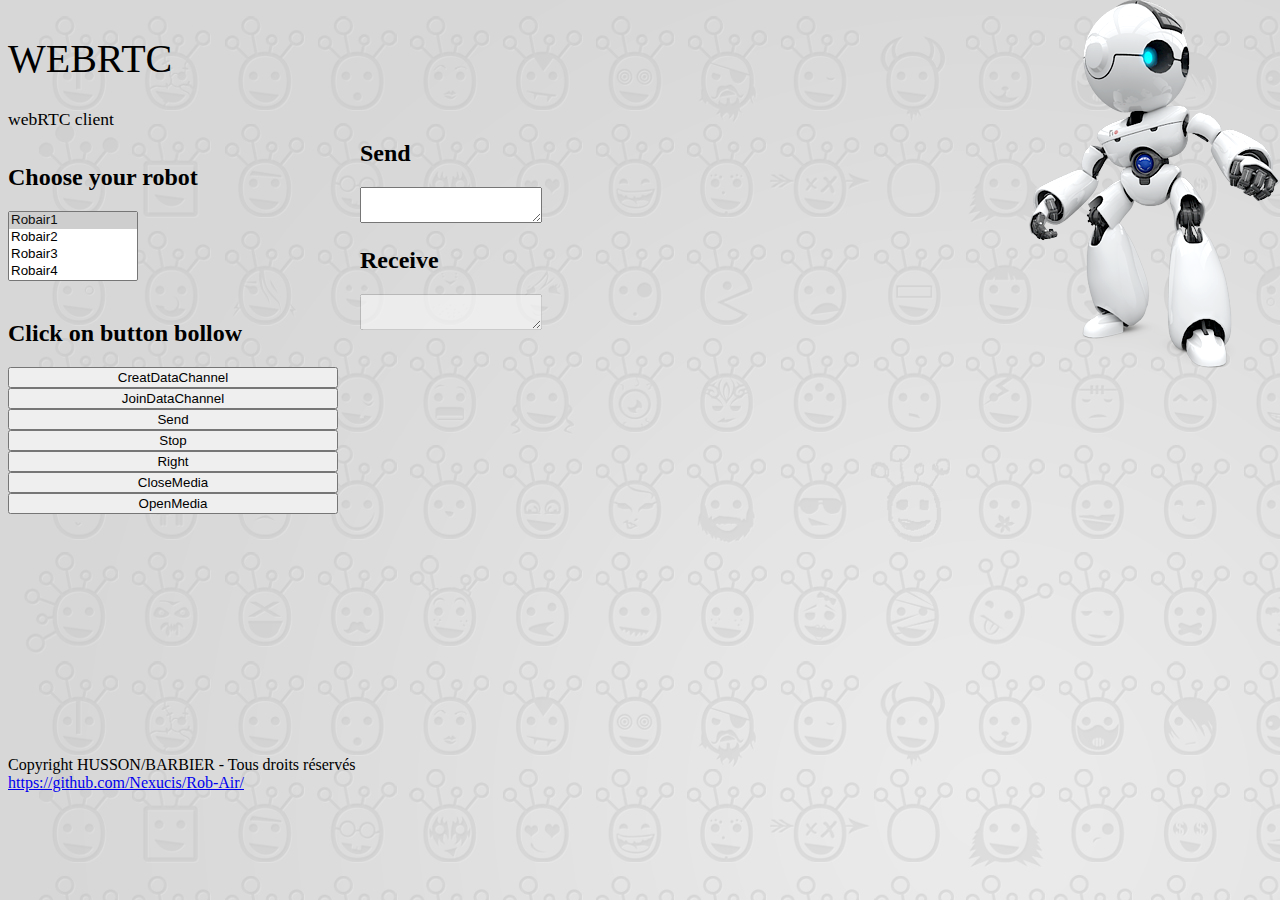
==== client/index.html @ ffad647c "Merge branch 'master' of https://github.com/Nexucis/Rob-Air into webRTC_tchat" ====
<!DOCTYPE html>
<!--
To change this license header, choose License Headers in Project Properties.
To change this template file, choose Tools | Templates
and open the template in the editor.
-->

<html>
    <head>
        <link rel="stylesheet" href="css/style.css">
        <title>Client WebRTC</title>
        <meta charset="UTF-8">
    </head>

    <body>
        <header>
            <div id="titre_principal">
                <h1>WEBRTC</h1>
                <h2>webRTC client</h2>
            </div>
        </header>
        <section>
            <div id="myList">    
                <h2>Choose your robot</h2>
                <FORM>
                    <SELECT name="nom" size="4" style="width:130px">
                        <OPTION SELECTED>Robair1
                        <OPTION>Robair2
                        <OPTION>Robair3
                        <OPTION>Robair4
                        <OPTION>Robair5
                    </SELECT>
                </FORM>
            </div>
            </br>

            <h2>Click on button bollow</h2>
            <div class="myButtons" id="buttons">
                <button id="creatChannel" style="width:330px">CreatDataChannel</button></br>
                <button id="joinChannel" style="width:330px">JoinDataChannel</button></br>
                <button id="sendButton" style="width:330px">Send</button></br>
                <button id="closeButton" style="width:330px">Stop</button></br>
                <button id="rightButton" style="width:330px">Right</button></br>
                <button id="closeMedia" style ="width:330px">CloseMedia</button></br>
                <button id="openMedia" style="width: 330px">OpenMedia</button></br>
            </div>

            </br></br></br></br>

            <div id="sendReceive">
                <div id="send">
                    <h2>Send</h2>
                    <textarea id="dataChannelSend"></textarea>
                </div>
                <div id="receive">
                    <h2>Receive</h2>
                    <textarea id="dataChannelReceive" disabled></textarea>
                </div>
            </div>
            <div class="video-wrapper">
                <video id="otherVideo"></video>
                <video id="ownVideo" ></video>
            </div>


        </section>

        <footer>
            <p>Copyright HUSSON/BARBIER - Tous droits réservés<br/>
                <a href="https://github.com/Nexucis/Rob-Air/">https://github.com/Nexucis/Rob-Air/</a></p>
        </footer>
        <script type="text/javascript" src="js/client.js"></script>
        <!--<script type="text/javascript" src="js/robair.js"></script>-->
        <script>
            var localStream;
            var localVideo = document.getElementById("localVideo");
            var localPeerConnection, remotePeerConnection;
            var sendChannel, receiveChannel;
            var option;

            var creatChannelButton = document.getElementById("creatChannel");
            var joinChannelButton = document.getElementById("joinChannel");
            var sendButton = document.getElementById("sendButton");
            var closeButton = document.getElementById("closeButton");
            var closeMedia = document.getElementById("closeMedia");
            var openMedia = document.getElementById("openMedia");

            var ownVideo = document.getElementById('ownVideo');
            var otherVideo = document.getElementById('otherVideo');
            // creatChannel.disabled = false;
            // joinChannel.disabled = false;
            // sendButton.disabled = true;
            // closeButton.disabled = true;

            /*
* creation de l'objet webRTC
*/
            var webRTC = new WebRTC();
            //var robair = new Robair();
            /*
* connexion au serveur
*/
            webRTC.connectToSocket('ws://localhost:6969');
            //robair.connectToSocket('ws://localhost:8081/ws');


            document.addEventListener('socketEvent', function(socketEvent) {
                switch (socketEvent.eventType) {
                    case 'streamAdded':
                        // we receive the video-stream of our partner
                        // and play it on the video-element
                        otherVideo.src = URL.createObjectURL(webRTC.getOtherStream());
                        otherVideo.play();
                        break;
                }
            });

            creatChannelButton.addEventListener('click', function(e) {
                e.preventDefault();
                // private methode
                var success = function(myStream) {
                    ownVideo.src = URL.createObjectURL(myStream);
                    ownVideo.play();
                    // create a room
                    console.log("creatRoom");
                    webRTC.createRoom();
                };
                var param = {audio:true,video:true};
                webRTC.getMedia(null, success);
            });

            joinChannelButton.addEventListener('click', function(e) {
                e.preventDefault();
                console.log("join room");
                //webRTC.joinRoom("bigueRobAir");
                // get media-stream
                var success = function(myStream) {

                    ownVideo.src = URL.createObjectURL(myStream);
                    ownVideo.play();
                    // join a room
                    webRTC.joinRoom("bigueRobAir");
                    //WebRTC.joinRoom(roomidInput.value);
                };
                //var param = {audio:true,video:true};
                webRTC.getMedia(null, success);
            });

            sendButton.addEventListener('click', function(e) {
                e.preventDefault();
                console.log('send data');
                webRTC.sendData();
            });

            closeButton.addEventListener('click', function(e) {
                e.preventDefault();
                console.log('send data');
                //webRTC.sendData();
                robair.say('s');
            });

            rightButton.addEventListener('click', function(e) {
                e.preventDefault();
                console.log('send data');
                //webRTC.sendData();
                robair.say('right');
            });

            closeMedia.addEventListener('click', function(e) {
                e.preventDefault();
                console.log('close camera');
                // permet de supprimer sur le .html le flux video
                if (ownVideo) {
                    ownVideo.onerror = null;
                    ownVideo.pause();
                    ownVideo.src = undefined;
                }
                webRTC.shutDownMedia();
            });

            openMedia.addEventListener('click', function(e) {
                e.preventDefault();
                console.log('open camera');
                ownVideo = document.getElementById('ownVideo');
                var success = function(myStream) {
                    ownVideo.src = URL.createObjectURL(myStream);
                    ownVideo.play();
                };
                webRTC.openMedia(success);
            });
        </script>

    </body>
</html>
---- client/css/style.css ----
/* Définition des polices personnalisées */

@font-face
{
    font-family: 'BallparkWeiner';
    src: url('polices/ballpark.eot');
    src: url('polices/ballpark.eot?#iefix') format('embedded-opentype'),
         url('polices/ballpark.woff') format('woff'),
         url('polices/ballpark.ttf') format('truetype'),
         url('polices/ballpark.svg#BallparkWeiner') format('svg');
    font-weight: normal;
    font-style: normal;
}

@font-face
{
    font-family: 'Dayrom';
    src: url('polices/dayrom.eot');
    src: url('polices/dayrom.eot?#iefix') format('embedded-opentype'),
         url('polices/dayrom.woff') format('woff'),
         url('polices/dayrom.ttf') format('truetype'),
         url('polices/dayrom.svg#Dayrom') format('svg');
    font-weight: normal;
    font-style: normal;
}


/*****************************************************************************/
/*L'ENTETE
/*****************************************************************************/

header h1{
    font-family: 'BallparkWeiner', serif;
    font-size: 2.5em;
    font-weight: normal;
}

header h2
{
    font-family: Dayrom, serif;
    font-size: 1.1em;
    margin-top: 0px;
    font-weight: normal;
}

#titre_principal
{
    display: inline-block;
}

head{
    width: 200px;
    height: 150px
}


/*****************************************************************************/
/*LE CORPS
/*****************************************************************************/

body{
    background: url("../images/robot2.png") fixed no-repeat top right, url("../images/fonddecran.jpg") fixed;
}

#sendReceive
{
    position: absolute;
    left: 360px;
    top: 120px;
}
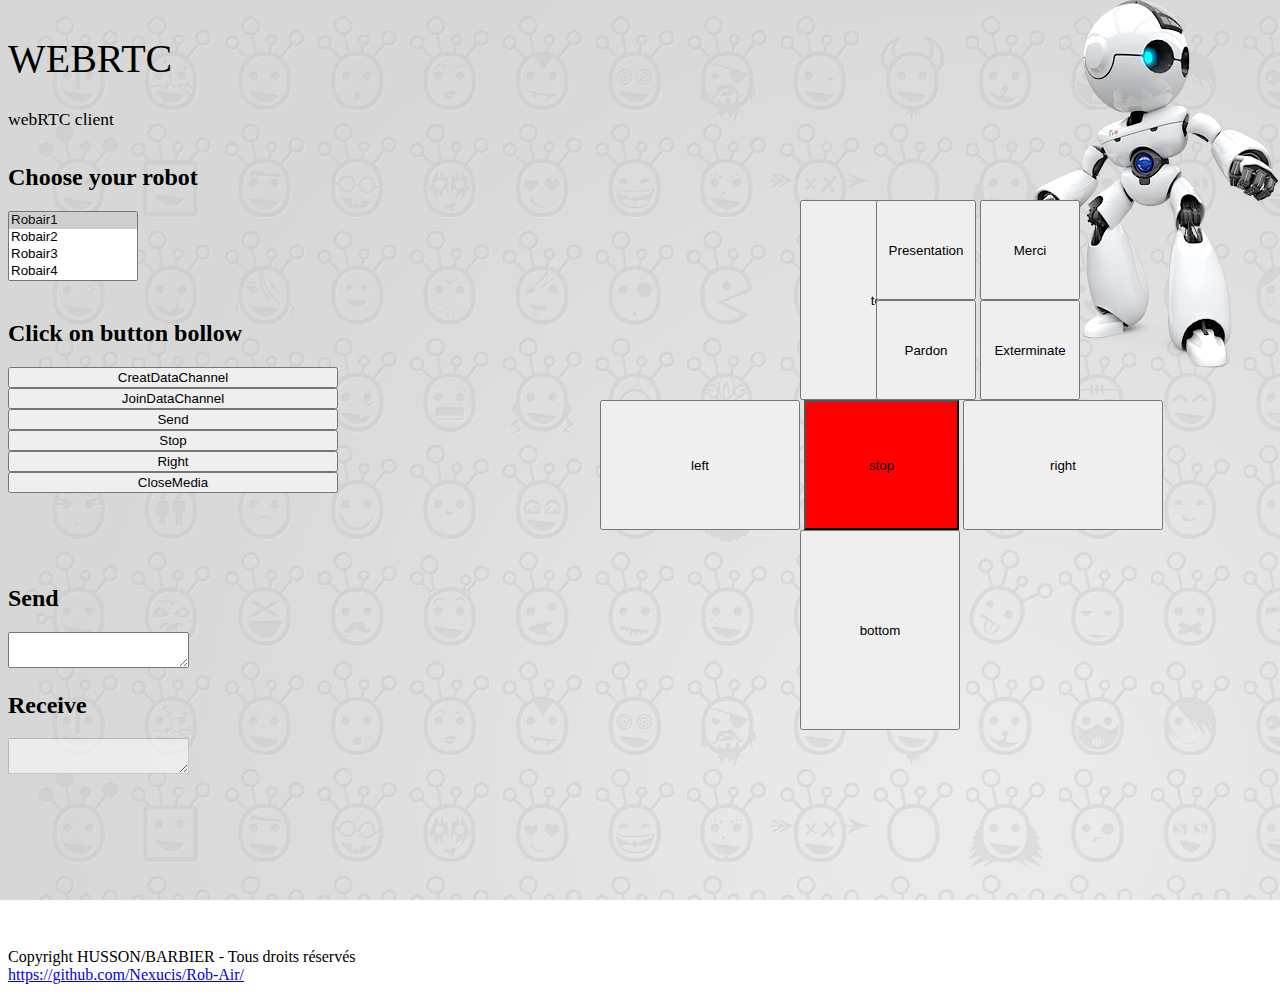
==== commit b0a30402: "ca marche avec la video !!!!!!!!!!! =)" ====
--- a/client/index.html
+++ b/client/index.html
@@ -20,7 +20,7 @@
             </div>
         </header>
         <section>
-            <div id="myList">    
+            <div id="myList">
                 <h2>Choose your robot</h2>
                 <FORM>
                     <SELECT name="nom" size="4" style="width:130px">
@@ -42,8 +42,24 @@
                 <button id="closeButton" style="width:330px">Stop</button></br>
                 <button id="rightButton" style="width:330px">Right</button></br>
                 <button id="closeMedia" style ="width:330px">CloseMedia</button></br>
-                <button id="openMedia" style="width: 330px">OpenMedia</button></br>
-            </div>
+            </div>
+
+            <div id="joystick">
+                <button class="top" id="topButton">top</button></br>
+                <button class="left" id="leftButton">left</button>
+                <button class="stop" id="stopButton">stop</button>
+                <button class="right" id="rightButton">right</button></br>
+                <button class="bottom" id="bottomButton">bottom</button>
+            </div>
+
+            <div id="voiceButtons">
+                <button class="presentation" id="presentationButton">Presentation</button>
+                <button class="merci" id="merciButton">Merci</button></br>
+                <button class="pardon" id="pardonButton">Pardon</button>
+                <button class="exterminate" id="exterminateButton">Exterminate</button></br>
+            </div>
+
+
 
             </br></br></br></br>
 
@@ -69,8 +85,9 @@
             <p>Copyright HUSSON/BARBIER - Tous droits réservés<br/>
                 <a href="https://github.com/Nexucis/Rob-Air/">https://github.com/Nexucis/Rob-Air/</a></p>
         </footer>
+        
         <script type="text/javascript" src="js/client.js"></script>
-        <!--<script type="text/javascript" src="js/robair.js"></script>-->
+        <script type="text/javascript" src="js/robair.js"></script>
         <script>
             var localStream;
             var localVideo = document.getElementById("localVideo");
@@ -83,7 +100,6 @@
             var sendButton = document.getElementById("sendButton");
             var closeButton = document.getElementById("closeButton");
             var closeMedia = document.getElementById("closeMedia");
-            var openMedia = document.getElementById("openMedia");
 
             var ownVideo = document.getElementById('ownVideo');
             var otherVideo = document.getElementById('otherVideo');
@@ -96,12 +112,12 @@
 * creation de l'objet webRTC
 */
             var webRTC = new WebRTC();
-            //var robair = new Robair();
+            var robair = new Robair();
             /*
 * connexion au serveur
 */
             webRTC.connectToSocket('ws://localhost:6969');
-            //robair.connectToSocket('ws://localhost:8081/ws');
+            robair.connectToSocket('ws://localhost:8081/ws');
 
 
             document.addEventListener('socketEvent', function(socketEvent) {
@@ -174,21 +190,65 @@
                     ownVideo.onerror = null;
                     ownVideo.pause();
                     ownVideo.src = undefined;
+                    ownVideo = null;
                 }
                 webRTC.shutDownMedia();
             });
 
-            openMedia.addEventListener('click', function(e) {
-                e.preventDefault();
-                console.log('open camera');
-                ownVideo = document.getElementById('ownVideo');
-                var success = function(myStream) {
-                    ownVideo.src = URL.createObjectURL(myStream);
-                    ownVideo.play();
-                };
-                webRTC.openMedia(success);
+            topButton.addEventListener('click', function(e) {
+                e.preventDefault();
+                console.log('send TOP');
+                webRTC.sendTop();
+            });
+
+            rightButton.addEventListener('click', function(e) {
+                e.preventDefault();
+                console.log('send TOP');
+                webRTC.sendRight();
+            });
+
+            leftButton.addEventListener('click', function(e) {
+                e.preventDefault();
+                console.log('send TOP');
+                webRTC.sendLeft();
+            });
+
+            bottomButton.addEventListener('click', function(e) {
+                e.preventDefault();
+                console.log('send TOP');
+                webRTC.sendBottom();
+            });
+
+            stopButton.addEventListener('click', function(e) {
+                e.preventDefault();
+                console.log('send TOP');
+                webRTC.sendStop();
+            });
+
+            presentationButton.addEventListener('click', function(e) {
+                e.preventDefault();
+                console.log('send TOP');
+                webRTC.sendPresentation();
+            });
+
+            merciButton.addEventListener('click', function(e) {
+                e.preventDefault();
+                console.log('send TOP');
+                webRTC.sendMerci();
+            });
+
+            exterminateButton.addEventListener('click', function(e) {
+                e.preventDefault();
+                console.log('send TOP');
+                webRTC.sendExterminate();
+            });
+
+            pardonButton.addEventListener('click', function(e) {
+                e.preventDefault();
+                console.log('send TOP');
+                webRTC.sendPardon();
             });
         </script>
 
     </body>
-</html>
+</html>--- a/client/css/style.css
+++ b/client/css/style.css
@@ -62,9 +62,71 @@
     background: url("../images/robot2.png") fixed no-repeat top right, url("../images/fonddecran.jpg") fixed;
 }
 
-#sendReceive
+#joystick
 {
     position: absolute;
-    left: 360px;
-    top: 120px;
+    left: 600px;
+    top: 200px;
 }
+
+
+#voiceButtons
+{
+    position: absolute;
+    right: 200px;
+    top: 200px;    
+}
+
+
+
+/*****************************************************************************/
+/*LES BUTTONS
+/*****************************************************************************/
+
+.top{
+    height: 200px;
+    width: 160px;
+    margin-left: 200px;
+}
+
+.right{
+    height: 130px;
+    width: 200px;
+}
+
+.left{
+    height: 130px;
+    width: 200px;
+}
+
+.stop{
+    height: 130px;
+    width: 155px;
+    background: red;
+}
+
+.bottom{
+    height: 200px;
+    width: 160px;
+    margin-left: 200px;
+}
+
+.presentation{
+    height:100px;
+    width:100px;
+}
+
+.merci{
+    height:100px;
+    width:100px;
+}
+
+.pardon{
+    height:100px;
+    width:100px;
+}
+
+.exterminate{
+    height:100px;
+    width:100px;
+}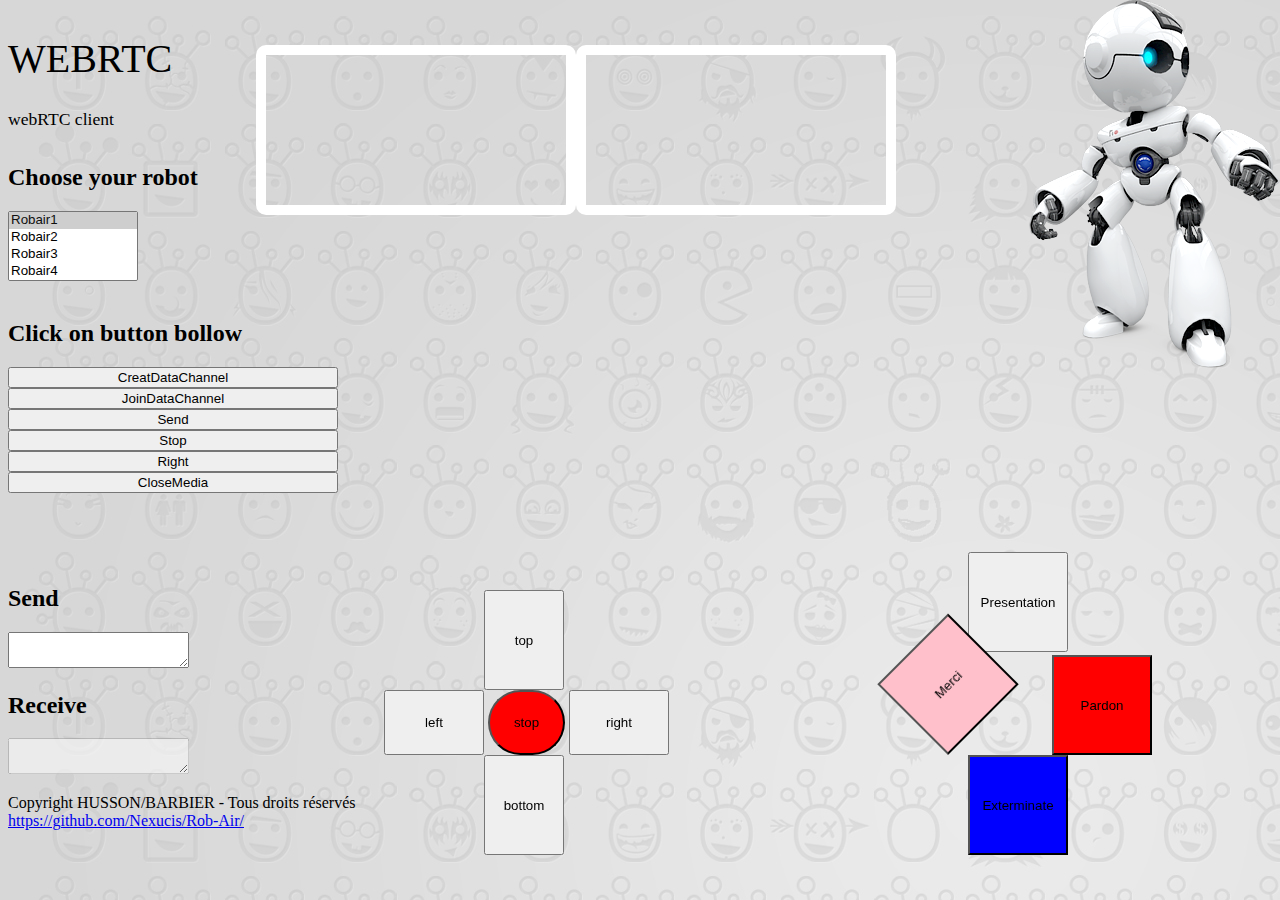
==== commit 48ed9595: "modification de la page html : design + position en fonction des ecrans !!" ====
--- a/client/index.html
+++ b/client/index.html
@@ -44,6 +44,20 @@
                 <button id="closeMedia" style ="width:330px">CloseMedia</button></br>
             </div>
 
+            <div id="webCam">
+                <div class="video-wrapper">
+                    <video id="otherVideo"></video>
+                    <video id="ownVideo" ></video>
+                </div></br></br>
+            </div>
+
+            <div id="voiceButtons">
+                <button class="presentation" id="presentationButton">Presentation</button></br>
+                <button class="merci" id="merciButton">Merci</button>
+                <button class="pardon" id="pardonButton">Pardon</button></br>
+                <button class="exterminate" id="exterminateButton">Exterminate</button></br>
+            </div>
+
             <div id="joystick">
                 <button class="top" id="topButton">top</button></br>
                 <button class="left" id="leftButton">left</button>
@@ -51,15 +65,6 @@
                 <button class="right" id="rightButton">right</button></br>
                 <button class="bottom" id="bottomButton">bottom</button>
             </div>
-
-            <div id="voiceButtons">
-                <button class="presentation" id="presentationButton">Presentation</button>
-                <button class="merci" id="merciButton">Merci</button></br>
-                <button class="pardon" id="pardonButton">Pardon</button>
-                <button class="exterminate" id="exterminateButton">Exterminate</button></br>
-            </div>
-
-
 
             </br></br></br></br>
 
@@ -72,12 +77,8 @@
                     <h2>Receive</h2>
                     <textarea id="dataChannelReceive" disabled></textarea>
                 </div>
-            </div>
-            <div class="video-wrapper">
-                <video id="otherVideo"></video>
-                <video id="ownVideo" ></video>
-            </div>
-
+            </div
+>
 
         </section>
 
@@ -203,49 +204,49 @@
 
             rightButton.addEventListener('click', function(e) {
                 e.preventDefault();
-                console.log('send TOP');
+                console.log('send RIGHT');
                 webRTC.sendRight();
             });
 
             leftButton.addEventListener('click', function(e) {
                 e.preventDefault();
-                console.log('send TOP');
+                console.log('send LEFT');
                 webRTC.sendLeft();
             });
 
             bottomButton.addEventListener('click', function(e) {
                 e.preventDefault();
-                console.log('send TOP');
+                console.log('send BOTTOM');
                 webRTC.sendBottom();
             });
 
             stopButton.addEventListener('click', function(e) {
                 e.preventDefault();
-                console.log('send TOP');
+                console.log('send STOP');
                 webRTC.sendStop();
             });
 
             presentationButton.addEventListener('click', function(e) {
                 e.preventDefault();
-                console.log('send TOP');
+                console.log('send PRESENTATION');
                 webRTC.sendPresentation();
             });
 
             merciButton.addEventListener('click', function(e) {
                 e.preventDefault();
-                console.log('send TOP');
+                console.log('send MERCI');
                 webRTC.sendMerci();
             });
 
             exterminateButton.addEventListener('click', function(e) {
                 e.preventDefault();
-                console.log('send TOP');
+                console.log('send EXTERMINATE');
                 webRTC.sendExterminate();
             });
 
             pardonButton.addEventListener('click', function(e) {
                 e.preventDefault();
-                console.log('send TOP');
+                console.log('send PARDON');
                 webRTC.sendPardon();
             });
         </script>
--- a/client/css/style.css
+++ b/client/css/style.css
@@ -60,21 +60,29 @@
 
 body{
     background: url("../images/robot2.png") fixed no-repeat top right, url("../images/fonddecran.jpg") fixed;
+    width:100%;
+}
+
+#webCam
+{
+    position: fixed;
+    left: 20%;
+    top: 5%; 
 }
 
 #joystick
 {
-    position: absolute;
-    left: 600px;
-    top: 200px;
+    position: fixed;
+    left: 30%;
+    bottom: 5%;
 }
 
 
 #voiceButtons
 {
-    position: absolute;
-    right: 200px;
-    top: 200px;    
+    position: fixed;
+    right: 10%;
+    bottom: 5%;    
 }
 
 
@@ -84,49 +92,87 @@
 /*****************************************************************************/
 
 .top{
-    height: 200px;
-    width: 160px;
-    margin-left: 200px;
+    height: 100px;
+    width: 80px;
+    margin-left: 100px;
 }
 
 .right{
-    height: 130px;
-    width: 200px;
+    height: 65px;
+    width: 100px;
 }
 
 .left{
-    height: 130px;
-    width: 200px;
+    height: 65px;
+    width: 100px;
 }
 
 .stop{
-    height: 130px;
-    width: 155px;
-    background: red;
+    height: 65px;
+    width: 77px;
+   background: red; 
+   -moz-border-radius: 80px; 
+   -webkit-border-radius: 80px; 
+   border-radius: 80px;
 }
 
 .bottom{
-    height: 200px;
-    width: 160px;
-    margin-left: 200px;
+    height: 100px;
+    width: 80px;
+    margin-left: 100px;
 }
 
 .presentation{
     height:100px;
     width:100px;
+    margin-left: 50px;
 }
 
 .merci{
     height:100px;
-    width:100px;
+    width:100px; 
+    background: pink;
+    margin: 3px 0 0 30px;
+    /* Rotate */
+    -webkit-transform: rotate(-45deg);
+    -moz-transform: rotate(-45deg);
+    -ms-transform: rotate(-45deg);
+    -o-transform: rotate(-45deg);
+    transform: rotate(-45deg);
+    /* Rotate Origin */
+    -webkit-transform-origin: 0 100%;
+    -moz-transform-origin: 0 100%;
+    -ms-transform-origin: 0 100%;
+    -o-transform-origin: 0 100%;
+    transform-origin: 0 100%;
 }
 
 .pardon{
     height:100px;
     width:100px;
+    background: red;
 }
 
 .exterminate{
     height:100px;
     width:100px;
+    margin-left: 50px;
+    background: blue;
+}
+
+/*****************************************************************************/
+/*VIDEO DESIGN
+/*****************************************************************************/
+video, img, #startbutton {
+    display: block;
+    float: left;
+    border: 10px solid #fff;
+    border-radius: 10px;
+}
+
+
+#container {
+    overflow: hidden;
+    width: 200px;
+    margin: 20px auto;
 }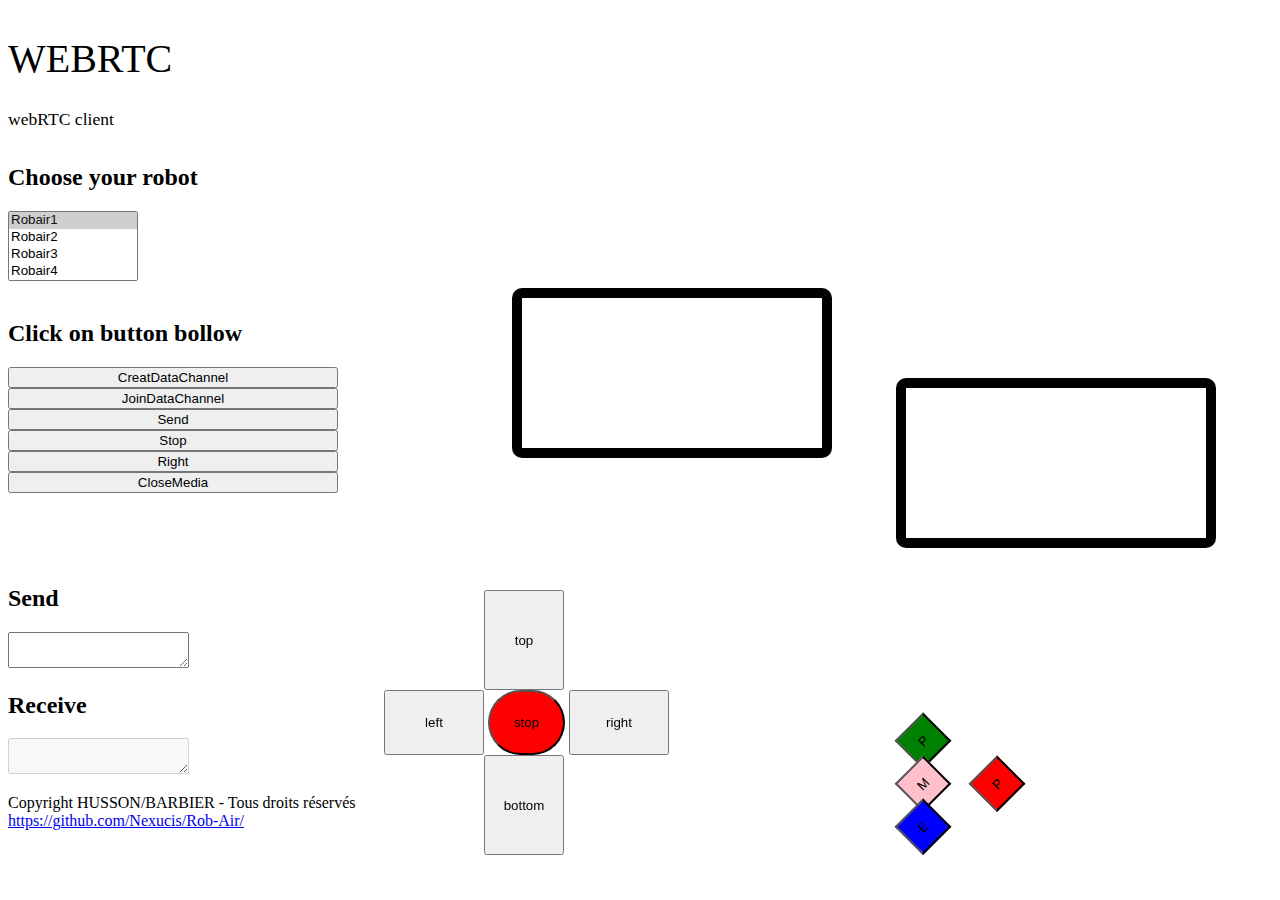
==== commit 27ac8c1c: "push du debut du design de la page en mode OP" ====
--- a/client/index.html
+++ b/client/index.html
@@ -45,17 +45,18 @@
             </div>
 
             <div id="webCam">
-                <div class="video-wrapper">
-                    <video id="otherVideo"></video>
-                    <video id="ownVideo" ></video>
-                </div></br></br>
-            </div>
+                <video id="otherVideo"></video>
+            </div>
+            <div id="webCam2">
+                <video id="ownVideo" ></video>
+            </div>
+            
 
             <div id="voiceButtons">
-                <button class="presentation" id="presentationButton">Presentation</button></br>
-                <button class="merci" id="merciButton">Merci</button>
-                <button class="pardon" id="pardonButton">Pardon</button></br>
-                <button class="exterminate" id="exterminateButton">Exterminate</button></br>
+                <button class="presentation" id="presentationButton">P</button></br>
+                <button class="merci" id="merciButton">M</button>
+                <button class="pardon" id="pardonButton">P</button></br>
+                <button class="exterminate" id="exterminateButton">E</button></br>
             </div>
 
             <div id="joystick">
@@ -77,8 +78,7 @@
                     <h2>Receive</h2>
                     <textarea id="dataChannelReceive" disabled></textarea>
                 </div>
-            </div
->
+            </div>
 
         </section>
 
--- a/client/css/style.css
+++ b/client/css/style.css
@@ -59,15 +59,23 @@
 /*****************************************************************************/
 
 body{
-    background: url("../images/robot2.png") fixed no-repeat top right, url("../images/fonddecran.jpg") fixed;
+    background: url("../images/fondecran.jpg") 500px 0 fixed; /*url("../images/robot2.png") fixed no-repeat top right, url("../images/fondecranOP.png") fixed;*/
+    background-repeat: no-repeat;
     width:100%;
 }
 
 #webCam
 {
     position: fixed;
-    left: 20%;
-    top: 5%; 
+    right: 5%;
+    top: 42%; 
+}
+
+#webCam2
+{
+    position: fixed;
+    right: 35%;
+    top: 32%; 
 }
 
 #joystick
@@ -81,7 +89,7 @@
 #voiceButtons
 {
     position: fixed;
-    right: 10%;
+    right: 19%;
     bottom: 5%;    
 }
 
@@ -123,14 +131,28 @@
 }
 
 .presentation{
-    height:100px;
-    width:100px;
+    height:40px;
+    width:40px;
+    background: green;
     margin-left: 50px;
+    margin: 3px 0 0 30px;
+    /* Rotate */
+    -webkit-transform: rotate(-45deg);
+    -moz-transform: rotate(-45deg);
+    -ms-transform: rotate(-45deg);
+    -o-transform: rotate(-45deg);
+    transform: rotate(-45deg);
+    /* Rotate Origin */
+    -webkit-transform-origin: 0 100%;
+    -moz-transform-origin: 0 100%;
+    -ms-transform-origin: 0 100%;
+    -o-transform-origin: 0 100%;
+    transform-origin: 0 100%;
 }
 
 .merci{
-    height:100px;
-    width:100px; 
+    height:40px;
+    width:40px; 
     background: pink;
     margin: 3px 0 0 30px;
     /* Rotate */
@@ -148,25 +170,51 @@
 }
 
 .pardon{
-    height:100px;
-    width:100px;
+    height:40px;
+    width:40px;
     background: red;
+    margin: 3px 0 0 30px;
+    /* Rotate */
+    -webkit-transform: rotate(-45deg);
+    -moz-transform: rotate(-45deg);
+    -ms-transform: rotate(-45deg);
+    -o-transform: rotate(-45deg);
+    transform: rotate(-45deg);
+    /* Rotate Origin */
+    -webkit-transform-origin: 0 100%;
+    -moz-transform-origin: 0 100%;
+    -ms-transform-origin: 0 100%;
+    -o-transform-origin: 0 100%;
+    transform-origin: 0 100%;
 }
 
 .exterminate{
-    height:100px;
-    width:100px;
+    height:40px;
+    width:40px;
     margin-left: 50px;
     background: blue;
+    margin: 3px 0 0 30px;
+    /* Rotate */
+    -webkit-transform: rotate(-45deg);
+    -moz-transform: rotate(-45deg);
+    -ms-transform: rotate(-45deg);
+    -o-transform: rotate(-45deg);
+    transform: rotate(-45deg);
+    /* Rotate Origin */
+    -webkit-transform-origin: 0 100%;
+    -moz-transform-origin: 0 100%;
+    -ms-transform-origin: 0 100%;
+    -o-transform-origin: 0 100%;
+    transform-origin: 0 100%;
 }
 
 /*****************************************************************************/
 /*VIDEO DESIGN
 /*****************************************************************************/
-video, img, #startbutton {
+video{
     display: block;
     float: left;
-    border: 10px solid #fff;
+    border: 10px solid black;
     border-radius: 10px;
 }
 
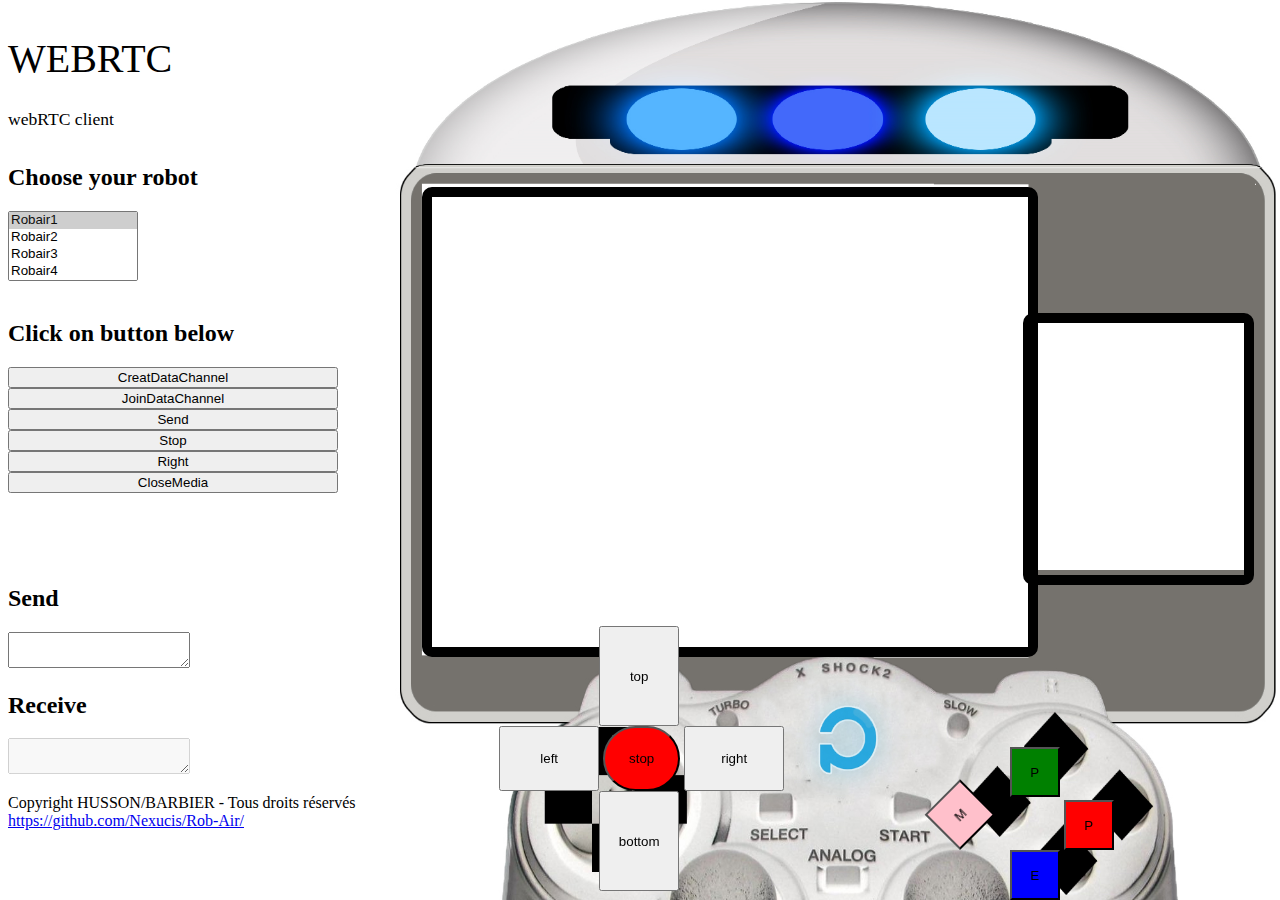
==== commit c0ab5f10: "ajustement fond decran + bouton + webcam pour chaque resolutions --> op" ====
--- a/client/index.html
+++ b/client/index.html
@@ -10,6 +10,7 @@
         <link rel="stylesheet" href="css/style.css">
         <title>Client WebRTC</title>
         <meta charset="UTF-8">
+
     </head>
 
     <body>
@@ -34,7 +35,7 @@
             </div>
             </br>
 
-            <h2>Click on button bollow</h2>
+            <h2>Click on button below</h2>
             <div class="myButtons" id="buttons">
                 <button id="creatChannel" style="width:330px">CreatDataChannel</button></br>
                 <button id="joinChannel" style="width:330px">JoinDataChannel</button></br>
@@ -45,12 +46,12 @@
             </div>
 
             <div id="webCam">
-                <video id="otherVideo"></video>
+                <video id="ownVideo"></video>
             </div>
             <div id="webCam2">
-                <video id="ownVideo" ></video>
-            </div>
-            
+                <video id="otherVideo" ></video>
+            </div>
+                       
 
             <div id="voiceButtons">
                 <button class="presentation" id="presentationButton">P</button></br>
@@ -250,6 +251,5 @@
                 webRTC.sendPardon();
             });
         </script>
-
     </body>
 </html>--- a/client/css/style.css
+++ b/client/css/style.css
@@ -58,39 +58,51 @@
 /*LE CORPS
 /*****************************************************************************/
 
-body{
-    background: url("../images/fondecran.jpg") 500px 0 fixed; /*url("../images/robot2.png") fixed no-repeat top right, url("../images/fondecranOP.png") fixed;*/
-    background-repeat: no-repeat;
-    width:100%;
+body{ background-image: url("../images/bigue.png");        
+    background-size: 100% 100%;   
+    background-position:center right;
+    background-attachment:fixed;
+    background-repeat:no-repeat;
+    position: relative;
 }
 
 #webCam
 {
     position: fixed;
-    right: 5%;
-    top: 42%; 
+    right: 2%;
+    bottom: 35%; 
+    display: block;
+    border: 10px solid black;
+    border-radius: 10px;
+    width:16.5%;
+    height: 28%;
 }
+
 
 #webCam2
 {
     position: fixed;
-    right: 35%;
-    top: 32%; 
+    left: 33%;
+    bottom: 27%;  
+    border: 10px solid black;
+    border-radius: 10px;
+    width:46.5%;
+    height: 50%;
 }
 
 #joystick
 {
     position: fixed;
-    left: 30%;
-    bottom: 5%;
+    left: 39%;
+    bottom: 1%;
 }
 
 
 #voiceButtons
 {
     position: fixed;
-    right: 19%;
-    bottom: 5%;    
+    right: 13%;
+    bottom: 0%;    
 }
 
 
@@ -131,30 +143,16 @@
 }
 
 .presentation{
-    height:40px;
-    width:40px;
+    height:50px;
+    width:50px;
     background: green;
     margin-left: 50px;
-    margin: 3px 0 0 30px;
-    /* Rotate */
-    -webkit-transform: rotate(-45deg);
-    -moz-transform: rotate(-45deg);
-    -ms-transform: rotate(-45deg);
-    -o-transform: rotate(-45deg);
-    transform: rotate(-45deg);
-    /* Rotate Origin */
-    -webkit-transform-origin: 0 100%;
-    -moz-transform-origin: 0 100%;
-    -ms-transform-origin: 0 100%;
-    -o-transform-origin: 0 100%;
-    transform-origin: 0 100%;
 }
 
 .merci{
-    height:40px;
-    width:40px; 
+    height:50px;
+    width:50px; 
     background: pink;
-    margin: 3px 0 0 30px;
     /* Rotate */
     -webkit-transform: rotate(-45deg);
     -moz-transform: rotate(-45deg);
@@ -170,57 +168,19 @@
 }
 
 .pardon{
-    height:40px;
-    width:40px;
+    height:50px;
+    width:50px;
     background: red;
-    margin: 3px 0 0 30px;
-    /* Rotate */
-    -webkit-transform: rotate(-45deg);
-    -moz-transform: rotate(-45deg);
-    -ms-transform: rotate(-45deg);
-    -o-transform: rotate(-45deg);
-    transform: rotate(-45deg);
-    /* Rotate Origin */
-    -webkit-transform-origin: 0 100%;
-    -moz-transform-origin: 0 100%;
-    -ms-transform-origin: 0 100%;
-    -o-transform-origin: 0 100%;
-    transform-origin: 0 100%;
+    margin: 3px 0 0 50px;   
 }
 
 .exterminate{
-    height:40px;
-    width:40px;
+    height:50px;
+    width:50px;
     margin-left: 50px;
     background: blue;
-    margin: 3px 0 0 30px;
-    /* Rotate */
-    -webkit-transform: rotate(-45deg);
-    -moz-transform: rotate(-45deg);
-    -ms-transform: rotate(-45deg);
-    -o-transform: rotate(-45deg);
-    transform: rotate(-45deg);
-    /* Rotate Origin */
-    -webkit-transform-origin: 0 100%;
-    -moz-transform-origin: 0 100%;
-    -ms-transform-origin: 0 100%;
-    -o-transform-origin: 0 100%;
-    transform-origin: 0 100%;
 }
 
 /*****************************************************************************/
 /*VIDEO DESIGN
 /*****************************************************************************/
-video{
-    display: block;
-    float: left;
-    border: 10px solid black;
-    border-radius: 10px;
-}
-
-
-#container {
-    overflow: hidden;
-    width: 200px;
-    margin: 20px auto;
-}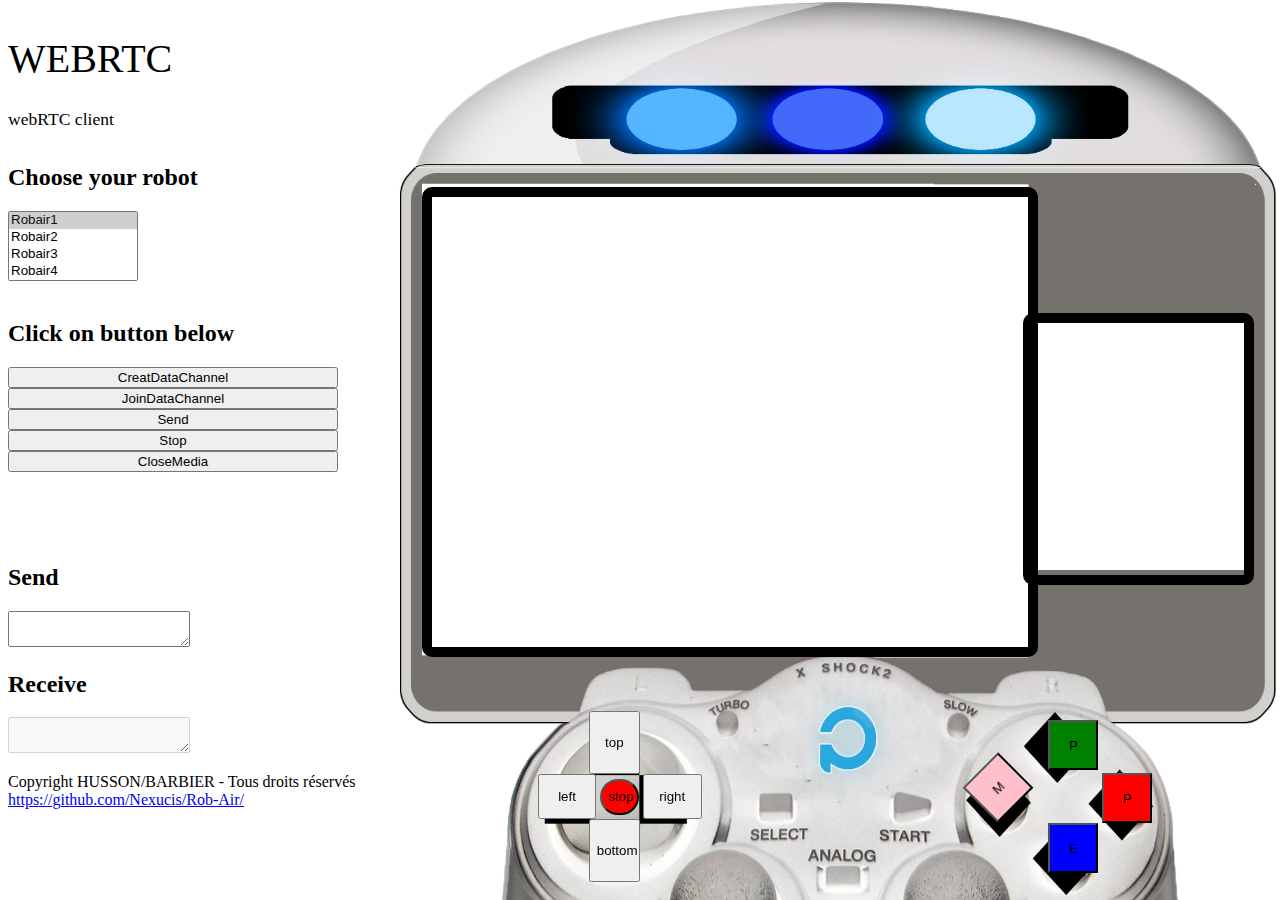
==== commit fba12192: "tout les boutons fonctionnelles pour toutes les versions + ajustement dynamique en fonction de la re" ====
--- a/client/index.html
+++ b/client/index.html
@@ -41,7 +41,6 @@
                 <button id="joinChannel" style="width:330px">JoinDataChannel</button></br>
                 <button id="sendButton" style="width:330px">Send</button></br>
                 <button id="closeButton" style="width:330px">Stop</button></br>
-                <button id="rightButton" style="width:330px">Right</button></br>
                 <button id="closeMedia" style ="width:330px">CloseMedia</button></br>
             </div>
 
--- a/client/css/style.css
+++ b/client/css/style.css
@@ -95,14 +95,18 @@
     position: fixed;
     left: 39%;
     bottom: 1%;
+    width:20%;
+    height: 20%;
 }
 
 
 #voiceButtons
 {
     position: fixed;
-    right: 13%;
-    bottom: 0%;    
+    right: 2%;
+    bottom: 0%;
+    width:20%;
+    height: 20%;  
 }
 
 
@@ -112,24 +116,25 @@
 /*****************************************************************************/
 
 .top{
-    height: 100px;
-    width: 80px;
-    margin-left: 100px;
+    height: 35%;
+    width: 20%;
+    margin-left: 35%;
 }
 
 .right{
-    height: 65px;
-    width: 100px;
+    height: 25%;
+    width: 23%;
 }
 
 .left{
-    height: 65px;
-    width: 100px;
+    height: 25%;
+    width: 23%;
+    margin-left: 15%;
 }
 
 .stop{
-    height: 65px;
-    width: 77px;
+    height: 20%;
+    width: 15%;
    background: red; 
    -moz-border-radius: 80px; 
    -webkit-border-radius: 80px; 
@@ -137,9 +142,9 @@
 }
 
 .bottom{
-    height: 100px;
-    width: 80px;
-    margin-left: 100px;
+    height: 35%;
+    width: 20%;
+    margin-left: 35%;
 }
 
 .presentation{
@@ -179,8 +184,4 @@
     width:50px;
     margin-left: 50px;
     background: blue;
-}
-
-/*****************************************************************************/
-/*VIDEO DESIGN
-/*****************************************************************************/
+}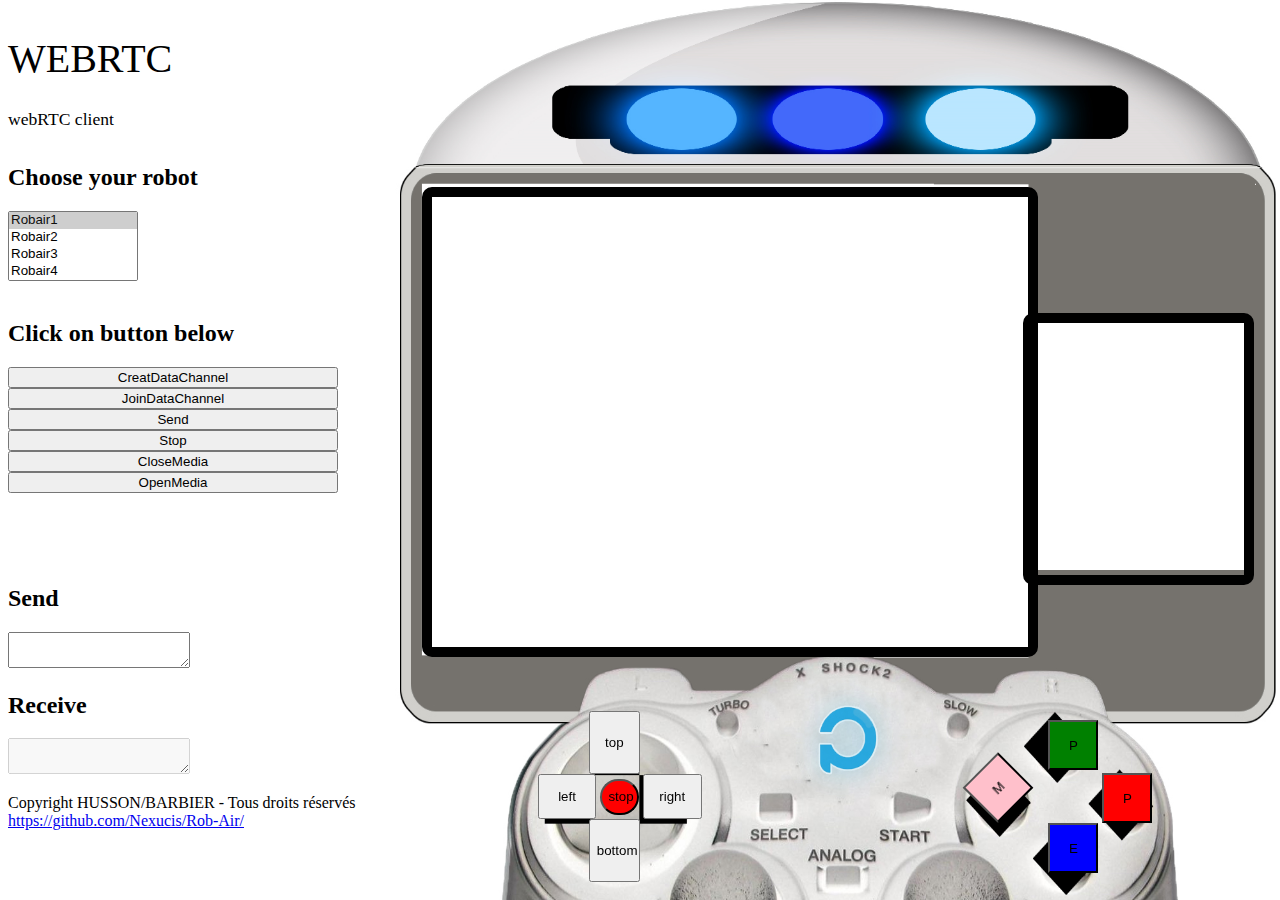
==== commit c3c2e119: "Merge branch 'webRTC_tchat' Debut de la fusion entre les deux branches Conflicts: 	client/index.html" ====
--- a/client/index.html
+++ b/client/index.html
@@ -42,6 +42,7 @@
                 <button id="sendButton" style="width:330px">Send</button></br>
                 <button id="closeButton" style="width:330px">Stop</button></br>
                 <button id="closeMedia" style ="width:330px">CloseMedia</button></br>
+                <button id="openMedia" style="width: 330px">OpenMedia</button></br>
             </div>
 
             <div id="webCam">
@@ -56,7 +57,7 @@
                 <button class="presentation" id="presentationButton">P</button></br>
                 <button class="merci" id="merciButton">M</button>
                 <button class="pardon" id="pardonButton">P</button></br>
-                <button class="exterminate" id="exterminateButton">E</button></br>
+                <button class="r2d2" id="r2d2Button">E</button></br>
             </div>
 
             <div id="joystick">
@@ -101,6 +102,7 @@
             var sendButton = document.getElementById("sendButton");
             var closeButton = document.getElementById("closeButton");
             var closeMedia = document.getElementById("closeMedia");
+            var openMedia = document.getElementById("openMedia");
 
             var ownVideo = document.getElementById('ownVideo');
             var otherVideo = document.getElementById('otherVideo');
@@ -191,11 +193,21 @@
                     ownVideo.onerror = null;
                     ownVideo.pause();
                     ownVideo.src = undefined;
-                    ownVideo = null;
                 }
                 webRTC.shutDownMedia();
             });
 
+            openMedia.addEventListener('click', function(e) {
+                e.preventDefault();
+                console.log('open camera');
+                ownVideo = document.getElementById('ownVideo');
+                var success = function(myStream) {
+                    ownVideo.src = URL.createObjectURL(myStream);
+                    ownVideo.play();
+                };
+                webRTC.openMedia(success);
+            });
+
             topButton.addEventListener('click', function(e) {
                 e.preventDefault();
                 console.log('send TOP');
@@ -238,10 +250,10 @@
                 webRTC.sendMerci();
             });
 
-            exterminateButton.addEventListener('click', function(e) {
-                e.preventDefault();
-                console.log('send EXTERMINATE');
-                webRTC.sendExterminate();
+            r2d2Button.addEventListener('click', function(e) {
+                e.preventDefault();
+                console.log('send R2D2');
+                webRTC.sendR2D2();
             });
 
             pardonButton.addEventListener('click', function(e) {
@@ -251,4 +263,4 @@
             });
         </script>
     </body>
-</html>+</html>
--- a/client/css/style.css
+++ b/client/css/style.css
@@ -179,7 +179,7 @@
     margin: 3px 0 0 50px;   
 }
 
-.exterminate{
+.r2d2{
     height:50px;
     width:50px;
     margin-left: 50px;
